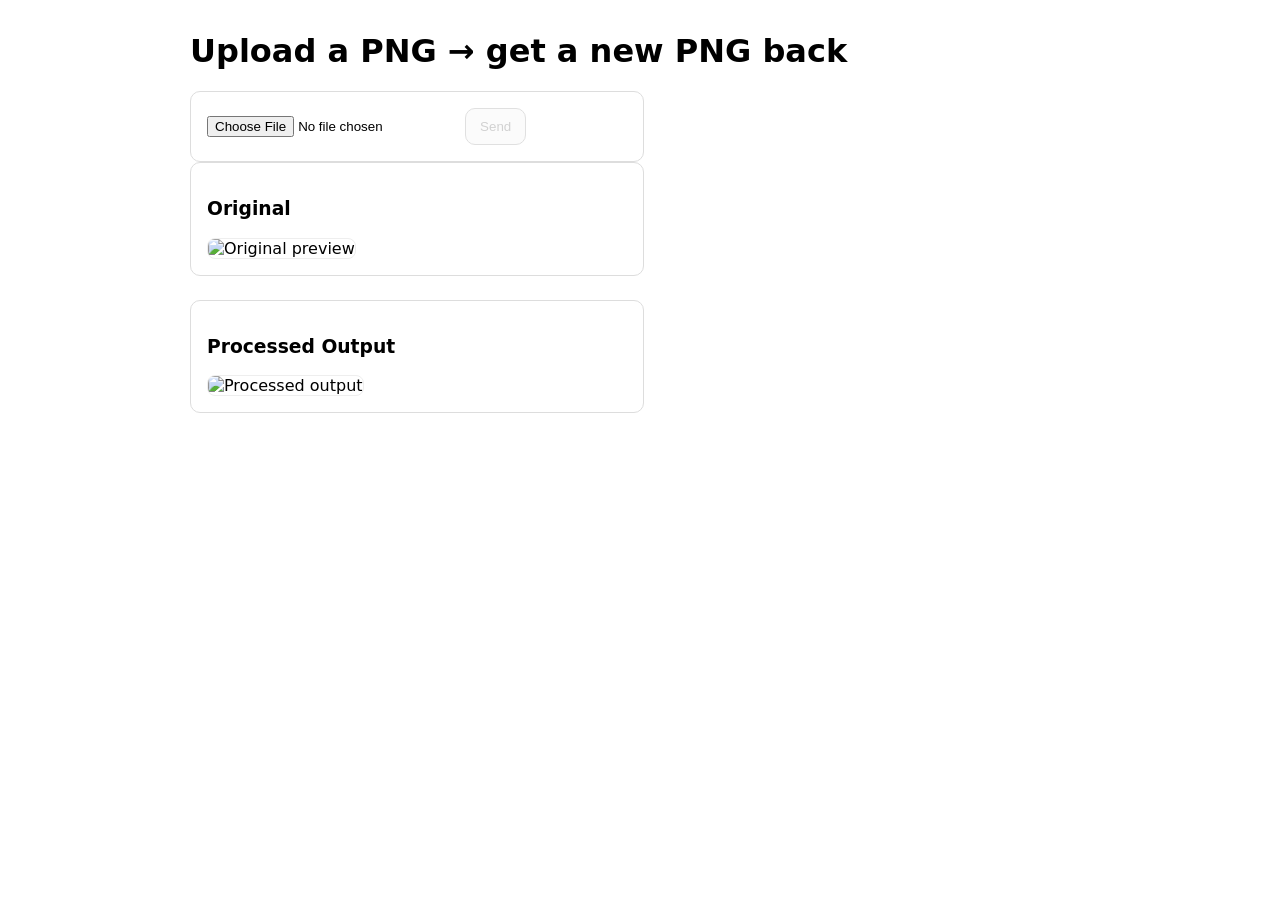
==== index.html @ 04ba61bd "Add index.html for PNG upload and processing" ====
<!doctype html>
<html lang="en">
  <head>
    <meta charset="utf-8" />
    <meta name="viewport" content="width=device-width, initial-scale=1" />
    <title>PNG Upload → Processed Image</title>
    <style>
      body { font-family: system-ui, sans-serif; max-width: 900px; margin: 32px auto; padding: 0 16px; }
      .row { display: flex; gap: 24px; align-items: flex-start; flex-wrap: wrap; }
      .card { border: 1px solid #ddd; border-radius: 10px; padding: 16px; width: 420px; }
      img { max-width: 100%; height: auto; border-radius: 8px; border: 1px solid #eee; }
      button { padding: 10px 14px; border-radius: 10px; border: 1px solid #ccc; cursor: pointer; }
      button:disabled { opacity: 0.6; cursor: not-allowed; }
      .error { color: #b00020; white-space: pre-wrap; }
      .muted { color: #666; }
    </style>
  </head>
  <body>
    <h1>Upload a PNG → get a new PNG back</h1>

    <div class="card">
      <input id="fileInput" type="file" accept="image/png" />
      <button id="sendBtn" disabled>Send</button>
      <div class="muted" id="status"></div>
      <div class="error" id="error"></div>
    </div>

    <div class="row">
      <div class="card">
        <h3>Original</h3>
        <img id="originalImg" alt="Original preview" />
      </div>

      <div class="card">
        <h3>Processed Output</h3>
        <img id="outputImg" alt="Processed output" />
      </div>
    </div>

    <script>
      const fileInput = document.getElementById("fileInput");
      const sendBtn = document.getElementById("sendBtn");
      const originalImg = document.getElementById("originalImg");
      const outputImg = document.getElementById("outputImg");
      const statusEl = document.getElementById("status");
      const errorEl = document.getElementById("error");

      let selectedFile = null;

      const setStatus = (msg) => (statusEl.textContent = msg || "");
      const setError = (msg) => (errorEl.textContent = msg || "");

      fileInput.addEventListener("change", () => {
        setError("");
        outputImg.removeAttribute("src");

        const file = fileInput.files?.[0];
        if (!file) {
          selectedFile = null;
          sendBtn.disabled = true;
          originalImg.removeAttribute("src");
          return;
        }

        if (file.type !== "image/png") {
          selectedFile = null;
          sendBtn.disabled = true;
          originalImg.removeAttribute("src");
          setError("Please choose a PNG file (image/png).");
          return;
        }

        selectedFile = file;
        sendBtn.disabled = false;

        // Show original preview
        originalImg.src = URL.createObjectURL(file);
      });

      sendBtn.addEventListener("click", async () => {
        if (!selectedFile) return;

        setError("");
        setStatus("Uploading and processing...");
        sendBtn.disabled = true;

        try {
          const formData = new FormData();
          formData.append("file", selectedFile, selectedFile.name);

          const res = await fetch("/api/process-image", {
            method: "POST",
            body: formData
          });

          if (!res.ok) {
            const text = await res.text().catch(() => "");
            throw new Error(`Server error (${res.status}). ${text}`);
          }

          const blob = await res.blob();

          // Validate it looks like an image
          if (!blob.type.startsWith("image/")) {
            throw new Error(`Unexpected response type: ${blob.type}`);
          }

          outputImg.src = URL.createObjectURL(blob);
          setStatus("Done.");
        } catch (err) {
          setStatus("");
          setError(err?.message || String(err));
        } finally {
          sendBtn.disabled = false;
        }
      });
    </script>
  </body>
</html>
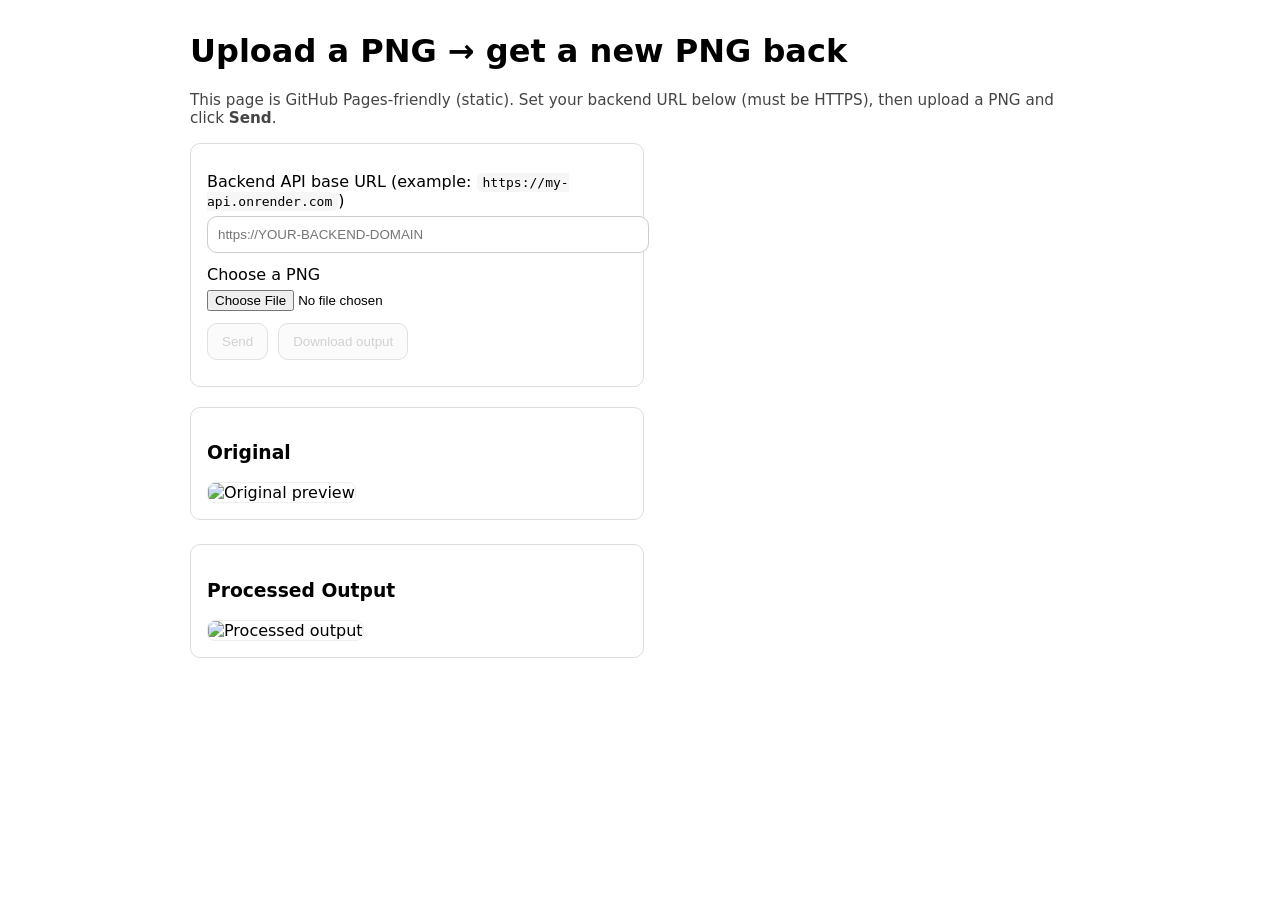
==== commit acd679cd: "Enhance input fields and add hint text Added hint and improved styling for input elements." ====
--- a/index.html
+++ b/index.html
@@ -12,20 +12,37 @@
       button { padding: 10px 14px; border-radius: 10px; border: 1px solid #ccc; cursor: pointer; }
       button:disabled { opacity: 0.6; cursor: not-allowed; }
       .error { color: #b00020; white-space: pre-wrap; }
-      .muted { color: #666; }
+      .muted { color: #666; white-space: pre-wrap; }
+      .hint { font-size: 0.95rem; color: #444; }
+      code { background: #f6f6f6; padding: 2px 6px; border-radius: 6px; }
+      input[type="text"] { width: 100%; padding: 10px; border: 1px solid #ccc; border-radius: 10px; }
+      label { display: block; margin: 12px 0 6px; }
     </style>
   </head>
   <body>
     <h1>Upload a PNG → get a new PNG back</h1>
+    <p class="hint">
+      This page is GitHub Pages-friendly (static). Set your backend URL below (must be HTTPS),
+      then upload a PNG and click <b>Send</b>.
+    </p>
 
     <div class="card">
+      <label for="apiBase">Backend API base URL (example: <code>https://my-api.onrender.com</code>)</label>
+      <input id="apiBase" type="text" placeholder="https://YOUR-BACKEND-DOMAIN" />
+
+      <label for="fileInput">Choose a PNG</label>
       <input id="fileInput" type="file" accept="image/png" />
-      <button id="sendBtn" disabled>Send</button>
-      <div class="muted" id="status"></div>
-      <div class="error" id="error"></div>
+
+      <div style="margin-top: 12px; display: flex; gap: 10px;">
+        <button id="sendBtn" disabled>Send</button>
+        <button id="saveBtn" disabled>Download output</button>
+      </div>
+
+      <div class="muted" id="status" style="margin-top: 10px;"></div>
+      <div class="error" id="error" style="margin-top: 10px;"></div>
     </div>
 
-    <div class="row">
+    <div class="row" style="margin-top: 20px;">
       <div class="card">
         <h3>Original</h3>
         <img id="originalImg" alt="Original preview" />
@@ -38,82 +55,155 @@
     </div>
 
     <script>
+      const apiBaseInput = document.getElementById("apiBase");
       const fileInput = document.getElementById("fileInput");
       const sendBtn = document.getElementById("sendBtn");
+      const saveBtn = document.getElementById("saveBtn");
       const originalImg = document.getElementById("originalImg");
       const outputImg = document.getElementById("outputImg");
       const statusEl = document.getElementById("status");
       const errorEl = document.getElementById("error");
 
       let selectedFile = null;
+      let outputBlobUrl = null;
 
       const setStatus = (msg) => (statusEl.textContent = msg || "");
       const setError = (msg) => (errorEl.textContent = msg || "");
 
+      const normalizeApiBase = (raw) => {
+        const s = (raw || "").trim();
+        if (!s) return "";
+        // Remove trailing slash for clean joining
+        return s.endsWith("/") ? s.slice(0, -1) : s;
+      };
+
+      const isValidHttpsUrl = (raw) => {
+        try {
+          const u = new URL(raw);
+          return u.protocol === "https:";
+        } catch {
+          return false;
+        }
+      };
+
+      const updateButtons = () => {
+        const apiBase = normalizeApiBase(apiBaseInput.value);
+        const okApi = isValidHttpsUrl(apiBase);
+        sendBtn.disabled = !(okApi && selectedFile);
+      };
+
+      apiBaseInput.addEventListener("input", () => {
+        setError("");
+        updateButtons();
+      });
+
       fileInput.addEventListener("change", () => {
         setError("");
+        setStatus("");
+        saveBtn.disabled = true;
+
+        if (outputBlobUrl) {
+          URL.revokeObjectURL(outputBlobUrl);
+          outputBlobUrl = null;
+        }
         outputImg.removeAttribute("src");
 
         const file = fileInput.files?.[0];
         if (!file) {
           selectedFile = null;
-          sendBtn.disabled = true;
           originalImg.removeAttribute("src");
+          updateButtons();
           return;
         }
 
         if (file.type !== "image/png") {
           selectedFile = null;
-          sendBtn.disabled = true;
           originalImg.removeAttribute("src");
           setError("Please choose a PNG file (image/png).");
+          updateButtons();
           return;
         }
 
         selectedFile = file;
-        sendBtn.disabled = false;
-
-        // Show original preview
         originalImg.src = URL.createObjectURL(file);
+        updateButtons();
       });
 
       sendBtn.addEventListener("click", async () => {
+        const apiBase = normalizeApiBase(apiBaseInput.value);
+
+        if (!isValidHttpsUrl(apiBase)) {
+          setError("Please enter a valid HTTPS backend URL (e.g., https://my-api.onrender.com).");
+          updateButtons();
+          return;
+        }
         if (!selectedFile) return;
 
         setError("");
         setStatus("Uploading and processing...");
         sendBtn.disabled = true;
+        saveBtn.disabled = true;
 
         try {
           const formData = new FormData();
           formData.append("file", selectedFile, selectedFile.name);
 
-          const res = await fetch("/api/process-image", {
+          const res = await fetch(`${apiBase}/api/process-image`, {
             method: "POST",
             body: formData
           });
 
           if (!res.ok) {
-            const text = await res.text().catch(() => "");
-            throw new Error(`Server error (${res.status}). ${text}`);
+            // FastAPI often returns JSON {"detail": "..."} on error
+            let msg = `Server error (${res.status}).`;
+            const ct = res.headers.get("content-type") || "";
+            if (ct.includes("application/json")) {
+              const j = await res.json().catch(() => null);
+              if (j && (j.detail || j.message)) msg += " " + (j.detail || j.message);
+            } else {
+              const t = await res.text().catch(() => "");
+              if (t) msg += " " + t;
+            }
+            throw new Error(msg);
           }
 
           const blob = await res.blob();
-
-          // Validate it looks like an image
           if (!blob.type.startsWith("image/")) {
             throw new Error(`Unexpected response type: ${blob.type}`);
           }
 
-          outputImg.src = URL.createObjectURL(blob);
+          if (outputBlobUrl) URL.revokeObjectURL(outputBlobUrl);
+          outputBlobUrl = URL.createObjectURL(blob);
+          outputImg.src = outputBlobUrl;
+
+          saveBtn.disabled = false;
           setStatus("Done.");
         } catch (err) {
           setStatus("");
           setError(err?.message || String(err));
         } finally {
-          sendBtn.disabled = false;
-        }
-      });
+          updateButtons();
+        }
+      });
+
+      saveBtn.addEventListener("click", () => {
+        if (!outputBlobUrl) return;
+
+        const a = document.createElement("a");
+        a.href = outputBlobUrl;
+        a.download = "processed.png";
+        document.body.appendChild(a);
+        a.click();
+        a.remove();
+      });
+
+      // Optional: prefill from URL like: ?api=https://my-api.onrender.com
+      const params = new URLSearchParams(location.search);
+      const apiParam = params.get("api");
+      if (apiParam) {
+        apiBaseInput.value = apiParam;
+      }
+      updateButtons();
     </script>
   </body>
 </html>
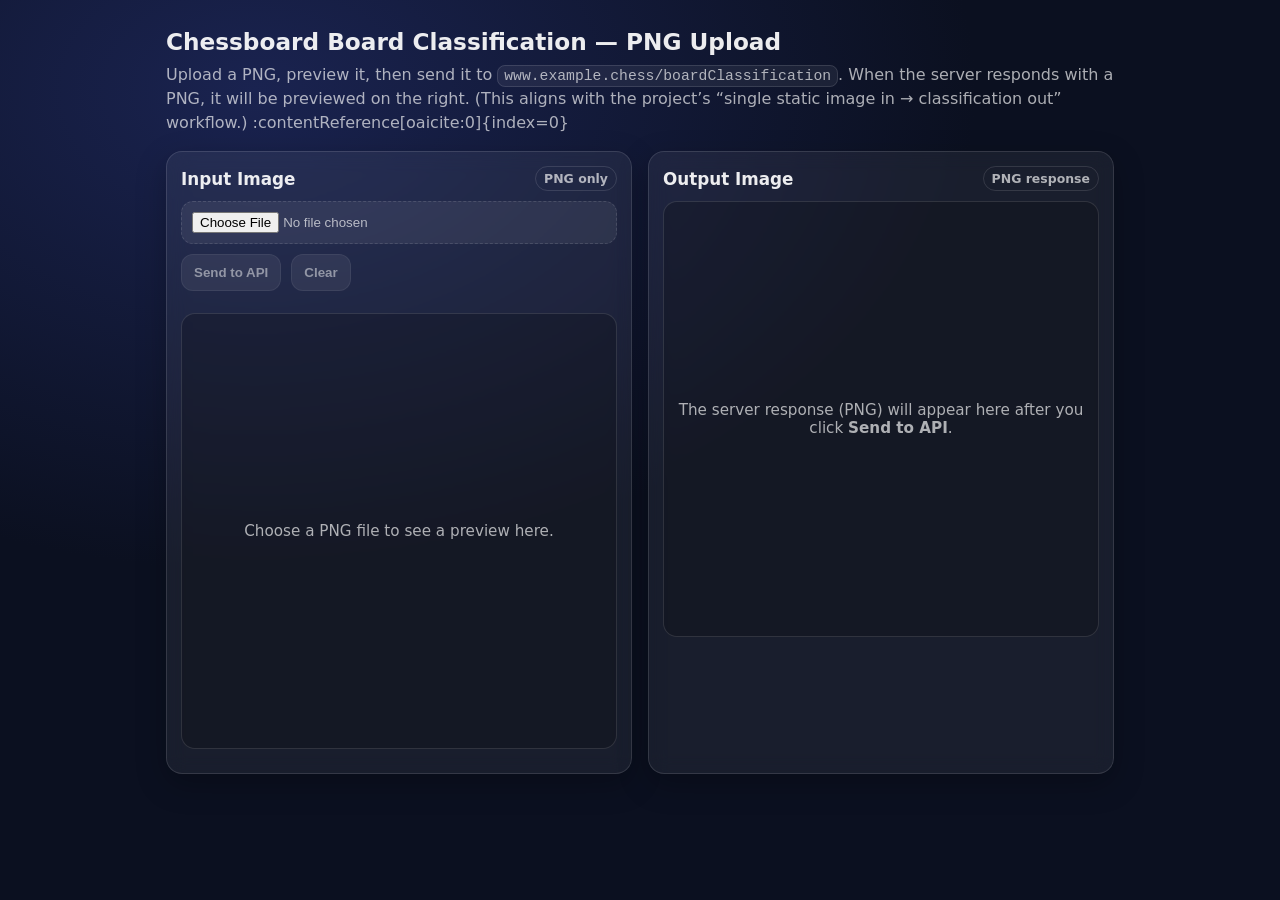
==== commit dc10eb74: "Update index.html" ====
--- a/index.html
+++ b/index.html
@@ -3,207 +3,412 @@
   <head>
     <meta charset="utf-8" />
     <meta name="viewport" content="width=device-width, initial-scale=1" />
-    <title>PNG Upload → Processed Image</title>
+    <title>Chessboard Classification — PNG Upload</title>
     <style>
-      body { font-family: system-ui, sans-serif; max-width: 900px; margin: 32px auto; padding: 0 16px; }
-      .row { display: flex; gap: 24px; align-items: flex-start; flex-wrap: wrap; }
-      .card { border: 1px solid #ddd; border-radius: 10px; padding: 16px; width: 420px; }
-      img { max-width: 100%; height: auto; border-radius: 8px; border: 1px solid #eee; }
-      button { padding: 10px 14px; border-radius: 10px; border: 1px solid #ccc; cursor: pointer; }
-      button:disabled { opacity: 0.6; cursor: not-allowed; }
-      .error { color: #b00020; white-space: pre-wrap; }
-      .muted { color: #666; white-space: pre-wrap; }
-      .hint { font-size: 0.95rem; color: #444; }
-      code { background: #f6f6f6; padding: 2px 6px; border-radius: 6px; }
-      input[type="text"] { width: 100%; padding: 10px; border: 1px solid #ccc; border-radius: 10px; }
-      label { display: block; margin: 12px 0 6px; }
+      :root {
+        --bg: #0b1020;
+        --card: rgba(255, 255, 255, 0.06);
+        --border: rgba(255, 255, 255, 0.12);
+        --text: rgba(255, 255, 255, 0.92);
+        --muted: rgba(255, 255, 255, 0.66);
+        --bad: #ff6b6b;
+        --ok: #7ee787;
+        --btn: rgba(255, 255, 255, 0.12);
+        --btnHover: rgba(255, 255, 255, 0.18);
+      }
+
+      * { box-sizing: border-box; }
+      body {
+        margin: 0;
+        font-family: system-ui, -apple-system, Segoe UI, Roboto, Arial, sans-serif;
+        color: var(--text);
+        background: radial-gradient(1200px 800px at 20% 10%, #1a2350 0%, var(--bg) 60%) fixed;
+      }
+
+      .wrap { max-width: 980px; margin: 28px auto; padding: 0 16px 40px; }
+      h1 { font-size: 1.45rem; margin: 0 0 8px; }
+      p { margin: 0 0 16px; color: var(--muted); line-height: 1.5; }
+
+      .grid {
+        display: grid;
+        grid-template-columns: 1fr;
+        gap: 16px;
+      }
+      @media (min-width: 900px) {
+        .grid { grid-template-columns: 1fr 1fr; }
+      }
+
+      .card {
+        background: var(--card);
+        border: 1px solid var(--border);
+        border-radius: 16px;
+        padding: 14px;
+        box-shadow: 0 10px 30px rgba(0,0,0,0.25);
+        backdrop-filter: blur(10px);
+      }
+
+      .card h2 {
+        font-size: 1.05rem;
+        margin: 0 0 10px;
+        display: flex;
+        align-items: center;
+        justify-content: space-between;
+        gap: 10px;
+      }
+
+      .badge {
+        font-size: 0.78rem;
+        color: var(--muted);
+        border: 1px solid var(--border);
+        padding: 4px 8px;
+        border-radius: 999px;
+        white-space: nowrap;
+      }
+
+      .controls {
+        display: grid;
+        gap: 10px;
+      }
+
+      input[type="file"] {
+        width: 100%;
+        padding: 10px;
+        background: rgba(255,255,255,0.07);
+        border: 1px dashed var(--border);
+        border-radius: 12px;
+        color: var(--muted);
+      }
+
+      .btnrow { display: flex; gap: 10px; flex-wrap: wrap; }
+
+      button {
+        appearance: none;
+        border: 1px solid var(--border);
+        background: var(--btn);
+        color: var(--text);
+        padding: 10px 12px;
+        border-radius: 12px;
+        cursor: pointer;
+        font-weight: 600;
+      }
+      button:hover { background: var(--btnHover); }
+      button:disabled { opacity: 0.55; cursor: not-allowed; }
+
+      .status { font-size: 0.95rem; color: var(--muted); white-space: pre-wrap; }
+      .status.ok { color: var(--ok); }
+      .status.bad { color: var(--bad); }
+
+      .imgbox {
+        width: 100%;
+        aspect-ratio: 1 / 1;
+        border-radius: 14px;
+        border: 1px solid var(--border);
+        background: rgba(0,0,0,0.2);
+        display: grid;
+        place-items: center;
+        overflow: hidden;
+      }
+      .imgbox img {
+        width: 100%;
+        height: 100%;
+        object-fit: contain;
+        display: none;
+        background: rgba(0,0,0,0.1);
+      }
+      .placeholder {
+        color: var(--muted);
+        text-align: center;
+        padding: 14px;
+        font-size: 0.95rem;
+      }
+
+      .meta {
+        margin-top: 10px;
+        font-size: 0.9rem;
+        color: var(--muted);
+        display: grid;
+        gap: 6px;
+      }
+
+      code {
+        font-family: ui-monospace, SFMono-Regular, Menlo, Monaco, Consolas, "Liberation Mono", monospace;
+        font-size: 0.92em;
+        padding: 2px 6px;
+        border-radius: 8px;
+        border: 1px solid var(--border);
+        background: rgba(255,255,255,0.06);
+      }
     </style>
   </head>
+
   <body>
-    <h1>Upload a PNG → get a new PNG back</h1>
-    <p class="hint">
-      This page is GitHub Pages-friendly (static). Set your backend URL below (must be HTTPS),
-      then upload a PNG and click <b>Send</b>.
-    </p>
-
-    <div class="card">
-      <label for="apiBase">Backend API base URL (example: <code>https://my-api.onrender.com</code>)</label>
-      <input id="apiBase" type="text" placeholder="https://YOUR-BACKEND-DOMAIN" />
-
-      <label for="fileInput">Choose a PNG</label>
-      <input id="fileInput" type="file" accept="image/png" />
-
-      <div style="margin-top: 12px; display: flex; gap: 10px;">
-        <button id="sendBtn" disabled>Send</button>
-        <button id="saveBtn" disabled>Download output</button>
-      </div>
-
-      <div class="muted" id="status" style="margin-top: 10px;"></div>
-      <div class="error" id="error" style="margin-top: 10px;"></div>
-    </div>
-
-    <div class="row" style="margin-top: 20px;">
-      <div class="card">
-        <h3>Original</h3>
-        <img id="originalImg" alt="Original preview" />
-      </div>
-
-      <div class="card">
-        <h3>Processed Output</h3>
-        <img id="outputImg" alt="Processed output" />
+    <div class="wrap">
+      <h1>Chessboard Board Classification — PNG Upload</h1>
+      <p>
+        Upload a PNG, preview it, then send it to
+        <code>www.example.chess/boardClassification</code>.
+        When the server responds with a PNG, it will be previewed on the right.
+        (This aligns with the project’s “single static image in → classification out” workflow.) :contentReference[oaicite:0]{index=0}
+      </p>
+
+      <div class="grid">
+        <!-- LEFT: input + original preview -->
+        <section class="card">
+          <h2>
+            Input Image
+            <span class="badge">PNG only</span>
+          </h2>
+
+          <div class="controls">
+            <input id="fileInput" type="file" accept="image/png" />
+            <div class="btnrow">
+              <button id="sendBtn" disabled>Send to API</button>
+              <button id="clearBtn" disabled>Clear</button>
+            </div>
+            <div id="clientStatus" class="status"></div>
+          </div>
+
+          <div style="height: 12px;"></div>
+
+          <div class="imgbox">
+            <img id="inputPreview" alt="Input PNG preview" />
+            <div id="inputPlaceholder" class="placeholder">
+              Choose a PNG file to see a preview here.
+            </div>
+          </div>
+
+          <div class="meta" id="inputMeta"></div>
+        </section>
+
+        <!-- RIGHT: output preview -->
+        <section class="card">
+          <h2>
+            Output Image
+            <span class="badge">PNG response</span>
+          </h2>
+
+          <div class="imgbox">
+            <img id="outputPreview" alt="Output PNG preview" />
+            <div id="outputPlaceholder" class="placeholder">
+              The server response (PNG) will appear here after you click <b>Send to API</b>.
+            </div>
+          </div>
+
+          <div class="meta" id="outputMeta"></div>
+        </section>
       </div>
     </div>
 
     <script>
-      const apiBaseInput = document.getElementById("apiBase");
+      // Fixed endpoint (user should not enter a domain)
+      const ENDPOINT = "https://www.example.chess/boardClassification";
+
       const fileInput = document.getElementById("fileInput");
       const sendBtn = document.getElementById("sendBtn");
-      const saveBtn = document.getElementById("saveBtn");
-      const originalImg = document.getElementById("originalImg");
-      const outputImg = document.getElementById("outputImg");
-      const statusEl = document.getElementById("status");
-      const errorEl = document.getElementById("error");
+      const clearBtn = document.getElementById("clearBtn");
+
+      const clientStatus = document.getElementById("clientStatus");
+
+      const inputPreview = document.getElementById("inputPreview");
+      const inputPlaceholder = document.getElementById("inputPlaceholder");
+      const inputMeta = document.getElementById("inputMeta");
+
+      const outputPreview = document.getElementById("outputPreview");
+      const outputPlaceholder = document.getElementById("outputPlaceholder");
+      const outputMeta = document.getElementById("outputMeta");
 
       let selectedFile = null;
-      let outputBlobUrl = null;
-
-      const setStatus = (msg) => (statusEl.textContent = msg || "");
-      const setError = (msg) => (errorEl.textContent = msg || "");
-
-      const normalizeApiBase = (raw) => {
-        const s = (raw || "").trim();
-        if (!s) return "";
-        // Remove trailing slash for clean joining
-        return s.endsWith("/") ? s.slice(0, -1) : s;
-      };
-
-      const isValidHttpsUrl = (raw) => {
-        try {
-          const u = new URL(raw);
-          return u.protocol === "https:";
-        } catch {
-          return false;
-        }
-      };
-
-      const updateButtons = () => {
-        const apiBase = normalizeApiBase(apiBaseInput.value);
-        const okApi = isValidHttpsUrl(apiBase);
-        sendBtn.disabled = !(okApi && selectedFile);
-      };
-
-      apiBaseInput.addEventListener("input", () => {
-        setError("");
-        updateButtons();
-      });
+      let inputObjectUrl = null;
+      let outputObjectUrl = null;
+
+      const setStatus = (msg, kind = "") => {
+        clientStatus.textContent = msg || "";
+        clientStatus.className = "status" + (kind ? " " + kind : "");
+      };
+
+      const resetOutput = () => {
+        outputMeta.textContent = "";
+        outputPreview.style.display = "none";
+        outputPreview.removeAttribute("src");
+        outputPlaceholder.style.display = "block";
+        if (outputObjectUrl) {
+          URL.revokeObjectURL(outputObjectUrl);
+          outputObjectUrl = null;
+        }
+      };
+
+      const resetInput = () => {
+        inputMeta.textContent = "";
+        inputPreview.style.display = "none";
+        inputPreview.removeAttribute("src");
+        inputPlaceholder.style.display = "block";
+        if (inputObjectUrl) {
+          URL.revokeObjectURL(inputObjectUrl);
+          inputObjectUrl = null;
+        }
+      };
+
+      const clearAll = () => {
+        fileInput.value = "";
+        selectedFile = null;
+        sendBtn.disabled = true;
+        clearBtn.disabled = true;
+        setStatus("");
+        resetInput();
+        resetOutput();
+      };
+
+      // ArrayBuffer -> Base64 (for JSON payload)
+      const arrayBufferToBase64 = (buffer) => {
+        const bytes = new Uint8Array(buffer);
+        let binary = "";
+        const chunkSize = 0x8000;
+        for (let i = 0; i < bytes.length; i += chunkSize) {
+          binary += String.fromCharCode(...bytes.subarray(i, i + chunkSize));
+        }
+        return btoa(binary);
+      };
+
+      // Base64 -> Blob
+      const base64ToBlob = (base64, mimeType = "image/png") => {
+        const binary = atob(base64);
+        const bytes = new Uint8Array(binary.length);
+        for (let i = 0; i < binary.length; i++) bytes[i] = binary.charCodeAt(i);
+        return new Blob([bytes], { type: mimeType });
+      };
+
+      const showInputPreview = (file) => {
+        resetInput();
+        inputObjectUrl = URL.createObjectURL(file);
+        inputPreview.src = inputObjectUrl;
+        inputPreview.style.display = "block";
+        inputPlaceholder.style.display = "none";
+        inputMeta.innerHTML = `
+          <div><b>Name:</b> ${file.name}</div>
+          <div><b>Type:</b> ${file.type || "unknown"}</div>
+          <div><b>Size:</b> ${(file.size / 1024).toFixed(1)} KB</div>
+        `;
+      };
+
+      const showOutputPreviewFromBlob = (blob) => {
+        resetOutput();
+        outputObjectUrl = URL.createObjectURL(blob);
+        outputPreview.src = outputObjectUrl;
+        outputPreview.style.display = "block";
+        outputPlaceholder.style.display = "none";
+        outputMeta.innerHTML = `
+          <div><b>Type:</b> ${blob.type || "image/png"}</div>
+          <div><b>Size:</b> ${(blob.size / 1024).toFixed(1)} KB</div>
+        `;
+      };
 
       fileInput.addEventListener("change", () => {
-        setError("");
         setStatus("");
-        saveBtn.disabled = true;
-
-        if (outputBlobUrl) {
-          URL.revokeObjectURL(outputBlobUrl);
-          outputBlobUrl = null;
-        }
-        outputImg.removeAttribute("src");
-
-        const file = fileInput.files?.[0];
+        resetOutput();
+
+        const file = fileInput.files && fileInput.files[0];
         if (!file) {
           selectedFile = null;
-          originalImg.removeAttribute("src");
-          updateButtons();
+          sendBtn.disabled = true;
+          clearBtn.disabled = true;
+          resetInput();
           return;
         }
 
-        if (file.type !== "image/png") {
+        // Enforce PNG only (both accept= and runtime check)
+        if (file.type !== "image/png" && !file.name.toLowerCase().endsWith(".png")) {
           selectedFile = null;
-          originalImg.removeAttribute("src");
-          setError("Please choose a PNG file (image/png).");
-          updateButtons();
+          sendBtn.disabled = true;
+          clearBtn.disabled = false;
+          resetInput();
+          setStatus("Only PNG files are allowed. Please choose a .png file.", "bad");
           return;
         }
 
         selectedFile = file;
-        originalImg.src = URL.createObjectURL(file);
-        updateButtons();
+        sendBtn.disabled = false;
+        clearBtn.disabled = false;
+        showInputPreview(file);
       });
 
+      clearBtn.addEventListener("click", clearAll);
+
       sendBtn.addEventListener("click", async () => {
-        const apiBase = normalizeApiBase(apiBaseInput.value);
-
-        if (!isValidHttpsUrl(apiBase)) {
-          setError("Please enter a valid HTTPS backend URL (e.g., https://my-api.onrender.com).");
-          updateButtons();
-          return;
-        }
         if (!selectedFile) return;
 
-        setError("");
-        setStatus("Uploading and processing...");
+        setStatus("Uploading to API…");
         sendBtn.disabled = true;
-        saveBtn.disabled = true;
+        clearBtn.disabled = true;
 
         try {
-          const formData = new FormData();
-          formData.append("file", selectedFile, selectedFile.name);
-
-          const res = await fetch(`${apiBase}/api/process-image`, {
+          // Prefer JSON: send base64-encoded PNG
+          const buffer = await selectedFile.arrayBuffer();
+          const imageBase64 = arrayBufferToBase64(buffer);
+
+          const payload = {
+            filename: selectedFile.name,
+            contentType: "image/png",
+            imageBase64
+          };
+
+          const res = await fetch(ENDPOINT, {
             method: "POST",
-            body: formData
+            headers: {
+              "Content-Type": "application/json",
+              "Accept": "image/png, application/json"
+            },
+            body: JSON.stringify(payload)
           });
 
           if (!res.ok) {
-            // FastAPI often returns JSON {"detail": "..."} on error
-            let msg = `Server error (${res.status}).`;
             const ct = res.headers.get("content-type") || "";
+            let detail = "";
             if (ct.includes("application/json")) {
               const j = await res.json().catch(() => null);
-              if (j && (j.detail || j.message)) msg += " " + (j.detail || j.message);
+              if (j && (j.detail || j.message || j.error)) detail = String(j.detail || j.message || j.error);
             } else {
-              const t = await res.text().catch(() => "");
-              if (t) msg += " " + t;
+              detail = await res.text().catch(() => "");
             }
-            throw new Error(msg);
+            throw new Error(`Server error (${res.status}). ${detail}`.trim());
           }
 
-          const blob = await res.blob();
-          if (!blob.type.startsWith("image/")) {
-            throw new Error(`Unexpected response type: ${blob.type}`);
+          // Assume response is a PNG.
+          // Robust handling:
+          // - If response is image/png -> use blob
+          // - If response is JSON with {imageBase64} -> decode and show
+          const ct = res.headers.get("content-type") || "";
+
+          if (ct.includes("image/png") || ct.startsWith("image/")) {
+            const blob = await res.blob();
+            showOutputPreviewFromBlob(blob);
+          } else if (ct.includes("application/json")) {
+            const j = await res.json();
+            if (!j || !j.imageBase64) {
+              throw new Error("Got JSON response but missing imageBase64.");
+            }
+            const blob = base64ToBlob(j.imageBase64, "image/png");
+            showOutputPreviewFromBlob(blob);
+          } else {
+            // last resort: try blob anyway
+            const blob = await res.blob();
+            if (!blob.type.startsWith("image/")) {
+              throw new Error(`Unexpected response type: ${ct || blob.type || "unknown"}`);
+            }
+            showOutputPreviewFromBlob(blob);
           }
 
-          if (outputBlobUrl) URL.revokeObjectURL(outputBlobUrl);
-          outputBlobUrl = URL.createObjectURL(blob);
-          outputImg.src = outputBlobUrl;
-
-          saveBtn.disabled = false;
-          setStatus("Done.");
+          setStatus("Done ✓", "ok");
         } catch (err) {
-          setStatus("");
-          setError(err?.message || String(err));
+          resetOutput();
+          setStatus(err?.message || String(err), "bad");
         } finally {
-          updateButtons();
+          sendBtn.disabled = !selectedFile;
+          clearBtn.disabled = !selectedFile ? true : false;
         }
       });
 
-      saveBtn.addEventListener("click", () => {
-        if (!outputBlobUrl) return;
-
-        const a = document.createElement("a");
-        a.href = outputBlobUrl;
-        a.download = "processed.png";
-        document.body.appendChild(a);
-        a.click();
-        a.remove();
-      });
-
-      // Optional: prefill from URL like: ?api=https://my-api.onrender.com
-      const params = new URLSearchParams(location.search);
-      const apiParam = params.get("api");
-      if (apiParam) {
-        apiBaseInput.value = apiParam;
-      }
-      updateButtons();
+      // Start clean
+      clearAll();
     </script>
   </body>
 </html>
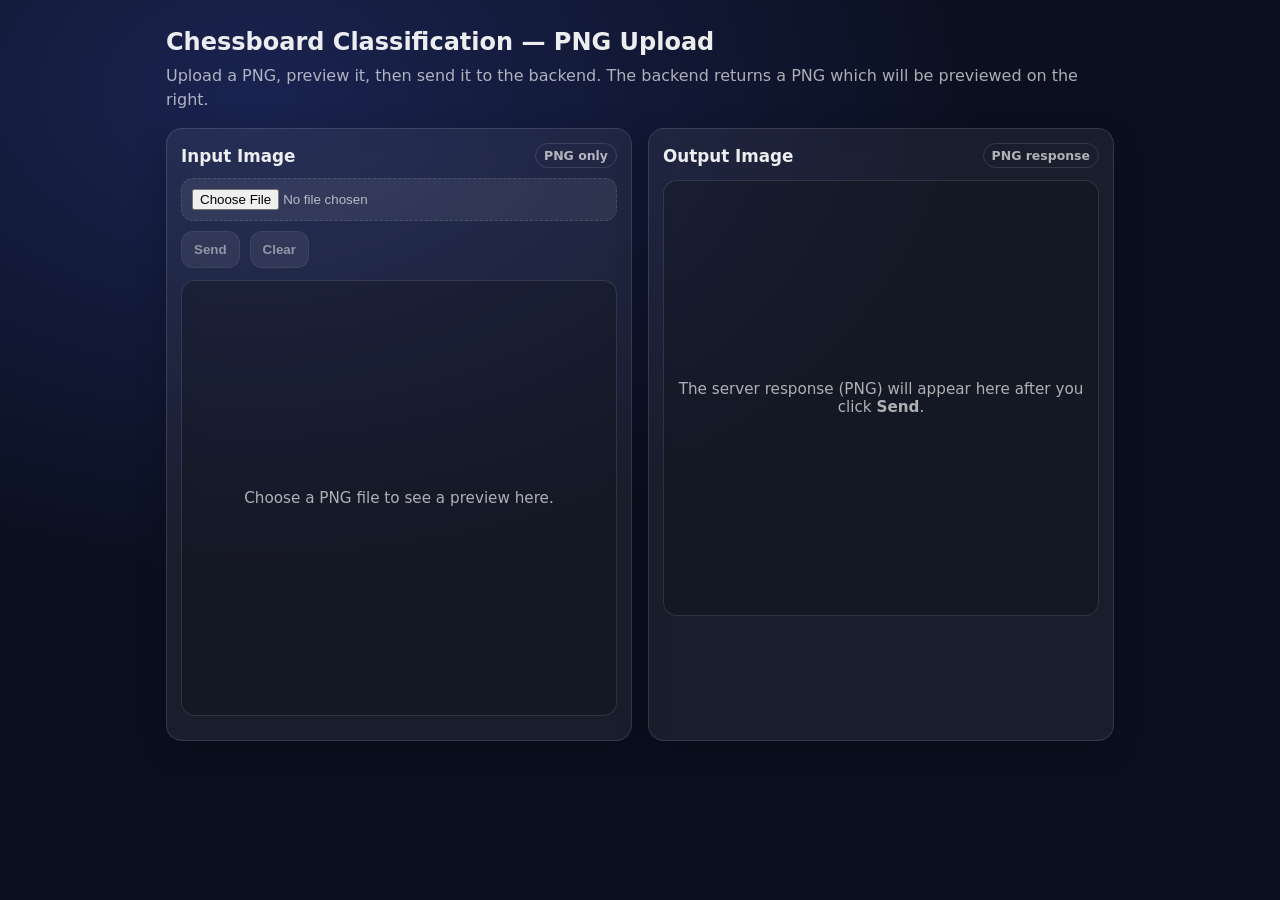
==== commit bc63ba78: "Refactor HTML structure and styles for clarity Updated title and improved layout styles for better r" ====
--- a/index.html
+++ b/index.html
@@ -3,7 +3,7 @@
   <head>
     <meta charset="utf-8" />
     <meta name="viewport" content="width=device-width, initial-scale=1" />
-    <title>Chessboard Classification — PNG Upload</title>
+    <title>Chessboard Classification</title>
     <style>
       :root {
         --bg: #0b1020;
@@ -26,7 +26,7 @@
       }
 
       .wrap { max-width: 980px; margin: 28px auto; padding: 0 16px 40px; }
-      h1 { font-size: 1.45rem; margin: 0 0 8px; }
+      h1 { font-size: 1.5rem; margin: 0 0 8px; }
       p { margin: 0 0 16px; color: var(--muted); line-height: 1.5; }
 
       .grid {
@@ -65,11 +65,6 @@
         white-space: nowrap;
       }
 
-      .controls {
-        display: grid;
-        gap: 10px;
-      }
-
       input[type="file"] {
         width: 100%;
         padding: 10px;
@@ -79,7 +74,7 @@
         color: var(--muted);
       }
 
-      .btnrow { display: flex; gap: 10px; flex-wrap: wrap; }
+      .btnrow { display: flex; gap: 10px; flex-wrap: wrap; margin-top: 10px; }
 
       button {
         appearance: none;
@@ -94,7 +89,7 @@
       button:hover { background: var(--btnHover); }
       button:disabled { opacity: 0.55; cursor: not-allowed; }
 
-      .status { font-size: 0.95rem; color: var(--muted); white-space: pre-wrap; }
+      .status { margin-top: 10px; font-size: 0.95rem; color: var(--muted); white-space: pre-wrap; }
       .status.ok { color: var(--ok); }
       .status.bad { color: var(--bad); }
 
@@ -107,13 +102,13 @@
         display: grid;
         place-items: center;
         overflow: hidden;
+        margin-top: 12px;
       }
       .imgbox img {
         width: 100%;
         height: 100%;
         object-fit: contain;
         display: none;
-        background: rgba(0,0,0,0.1);
       }
       .placeholder {
         color: var(--muted);
@@ -143,32 +138,24 @@
 
   <body>
     <div class="wrap">
-      <h1>Chessboard Board Classification — PNG Upload</h1>
+      <h1>Chessboard Classification — PNG Upload</h1>
       <p>
-        Upload a PNG, preview it, then send it to
-        <code>www.example.chess/boardClassification</code>.
-        When the server responds with a PNG, it will be previewed on the right.
-        (This aligns with the project’s “single static image in → classification out” workflow.) :contentReference[oaicite:0]{index=0}
+        Upload a PNG, preview it, then send it to the backend.
+        The backend returns a PNG which will be previewed on the right.
       </p>
 
       <div class="grid">
-        <!-- LEFT: input + original preview -->
         <section class="card">
-          <h2>
-            Input Image
-            <span class="badge">PNG only</span>
-          </h2>
-
-          <div class="controls">
-            <input id="fileInput" type="file" accept="image/png" />
-            <div class="btnrow">
-              <button id="sendBtn" disabled>Send to API</button>
-              <button id="clearBtn" disabled>Clear</button>
-            </div>
-            <div id="clientStatus" class="status"></div>
+          <h2>Input Image <span class="badge">PNG only</span></h2>
+
+          <input id="fileInput" type="file" accept="image/png" />
+
+          <div class="btnrow">
+            <button id="sendBtn" disabled>Send</button>
+            <button id="clearBtn" disabled>Clear</button>
           </div>
 
-          <div style="height: 12px;"></div>
+          <div id="clientStatus" class="status"></div>
 
           <div class="imgbox">
             <img id="inputPreview" alt="Input PNG preview" />
@@ -180,17 +167,13 @@
           <div class="meta" id="inputMeta"></div>
         </section>
 
-        <!-- RIGHT: output preview -->
         <section class="card">
-          <h2>
-            Output Image
-            <span class="badge">PNG response</span>
-          </h2>
+          <h2>Output Image <span class="badge">PNG response</span></h2>
 
           <div class="imgbox">
             <img id="outputPreview" alt="Output PNG preview" />
             <div id="outputPlaceholder" class="placeholder">
-              The server response (PNG) will appear here after you click <b>Send to API</b>.
+              The server response (PNG) will appear here after you click <b>Send</b>.
             </div>
           </div>
 
@@ -200,8 +183,13 @@
     </div>
 
     <script>
-      // Fixed endpoint (user should not enter a domain)
-      const ENDPOINT = "https://www.example.chess/boardClassification";
+      // IMPORTANT:
+      // Set this to your deployed backend origin (must be HTTPS when using GitHub Pages).
+      // Example: "https://my-chess-api.onrender.com"
+      const BACKEND_ORIGIN = "https://www.example.chess"; // <-- change to your real backend domain
+
+      // Endpoint is fixed; user does not enter a domain.
+      const ENDPOINT = `${BACKEND_ORIGIN}/boardClassification`;
 
       const fileInput = document.getElementById("fileInput");
       const sendBtn = document.getElementById("sendBtn");
@@ -267,14 +255,6 @@
           binary += String.fromCharCode(...bytes.subarray(i, i + chunkSize));
         }
         return btoa(binary);
-      };
-
-      // Base64 -> Blob
-      const base64ToBlob = (base64, mimeType = "image/png") => {
-        const binary = atob(base64);
-        const bytes = new Uint8Array(binary.length);
-        for (let i = 0; i < binary.length; i++) bytes[i] = binary.charCodeAt(i);
-        return new Blob([bytes], { type: mimeType });
       };
 
       const showInputPreview = (file) => {
@@ -336,12 +316,11 @@
       sendBtn.addEventListener("click", async () => {
         if (!selectedFile) return;
 
-        setStatus("Uploading to API…");
+        setStatus("Uploading…");
         sendBtn.disabled = true;
         clearBtn.disabled = true;
 
         try {
-          // Prefer JSON: send base64-encoded PNG
           const buffer = await selectedFile.arrayBuffer();
           const imageBase64 = arrayBufferToBase64(buffer);
 
@@ -372,31 +351,13 @@
             throw new Error(`Server error (${res.status}). ${detail}`.trim());
           }
 
-          // Assume response is a PNG.
-          // Robust handling:
-          // - If response is image/png -> use blob
-          // - If response is JSON with {imageBase64} -> decode and show
-          const ct = res.headers.get("content-type") || "";
-
-          if (ct.includes("image/png") || ct.startsWith("image/")) {
-            const blob = await res.blob();
-            showOutputPreviewFromBlob(blob);
-          } else if (ct.includes("application/json")) {
-            const j = await res.json();
-            if (!j || !j.imageBase64) {
-              throw new Error("Got JSON response but missing imageBase64.");
-            }
-            const blob = base64ToBlob(j.imageBase64, "image/png");
-            showOutputPreviewFromBlob(blob);
-          } else {
-            // last resort: try blob anyway
-            const blob = await res.blob();
-            if (!blob.type.startsWith("image/")) {
-              throw new Error(`Unexpected response type: ${ct || blob.type || "unknown"}`);
-            }
-            showOutputPreviewFromBlob(blob);
+          // Assume response is PNG
+          const blob = await res.blob();
+          if (!blob.type.startsWith("image/")) {
+            throw new Error(`Unexpected response type: ${blob.type || "unknown"}`);
           }
 
+          showOutputPreviewFromBlob(blob);
           setStatus("Done ✓", "ok");
         } catch (err) {
           resetOutput();
@@ -407,7 +368,6 @@
         }
       });
 
-      // Start clean
       clearAll();
     </script>
   </body>
